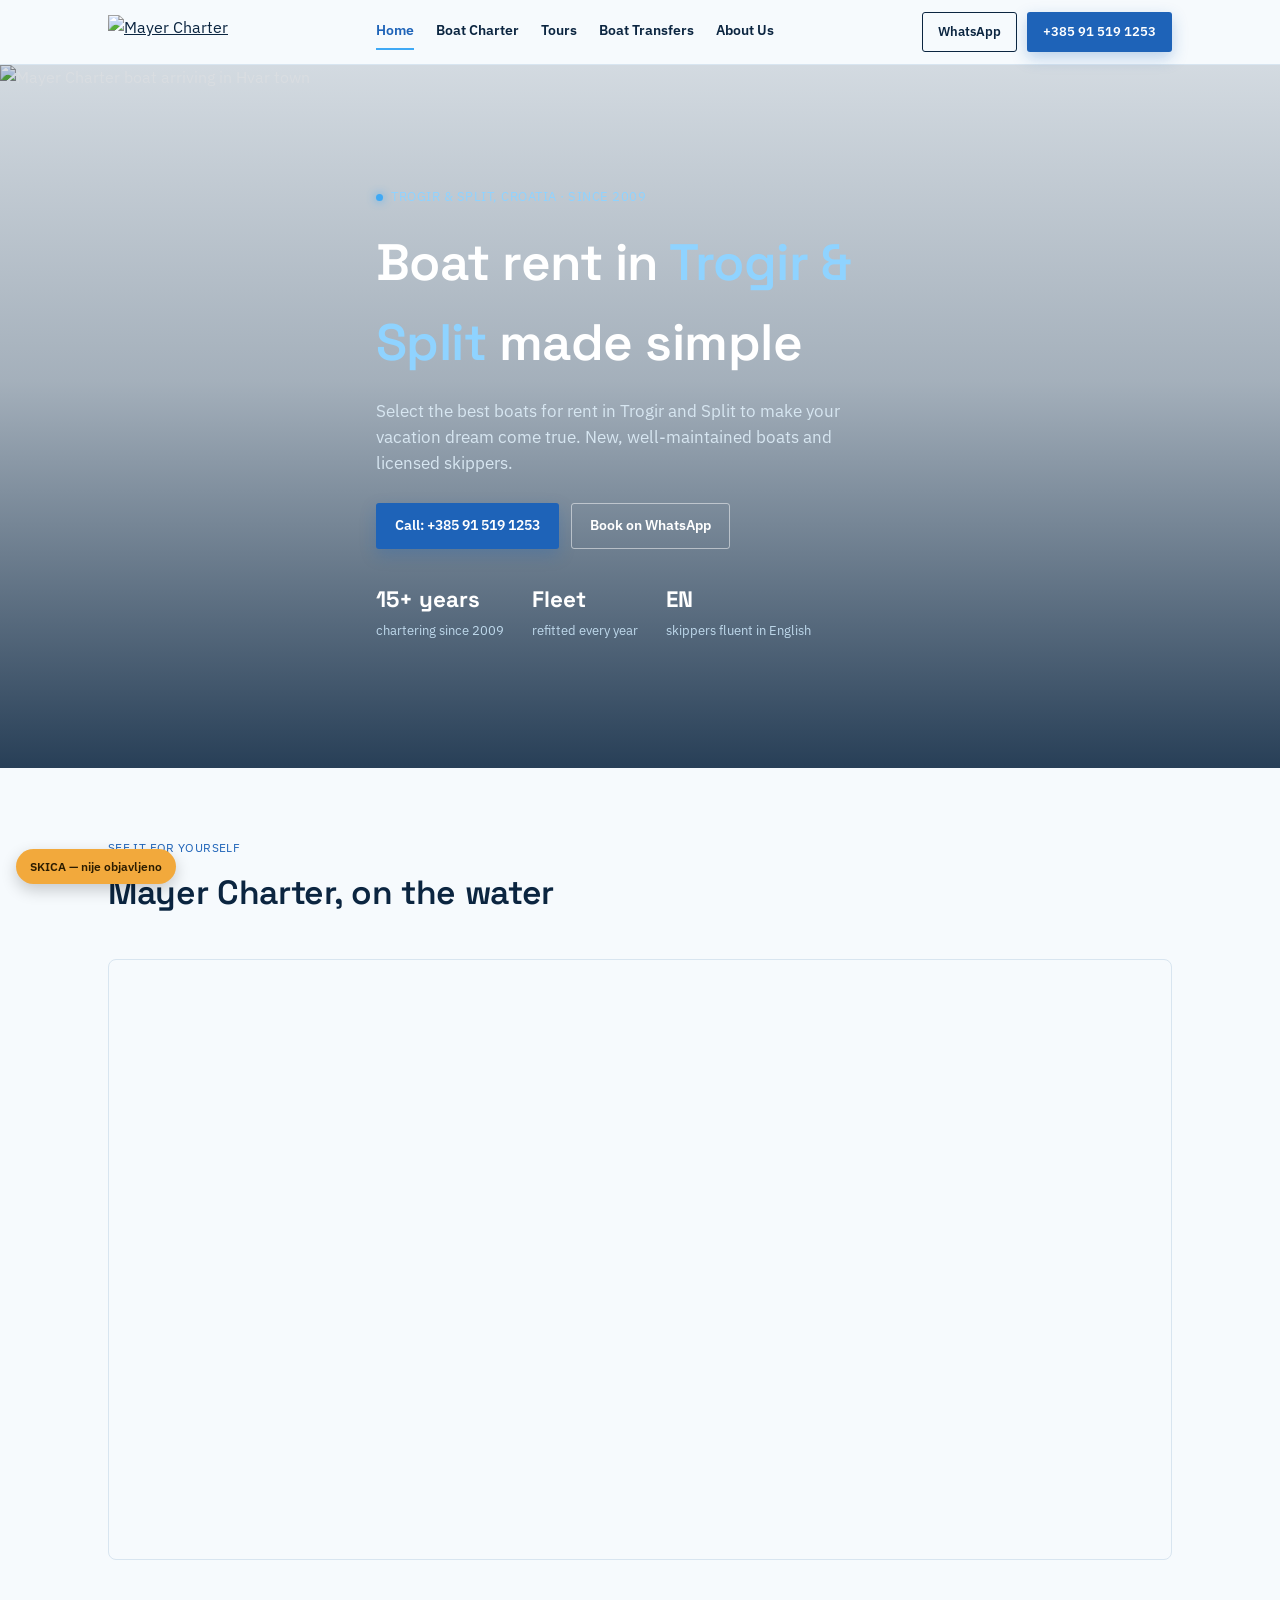
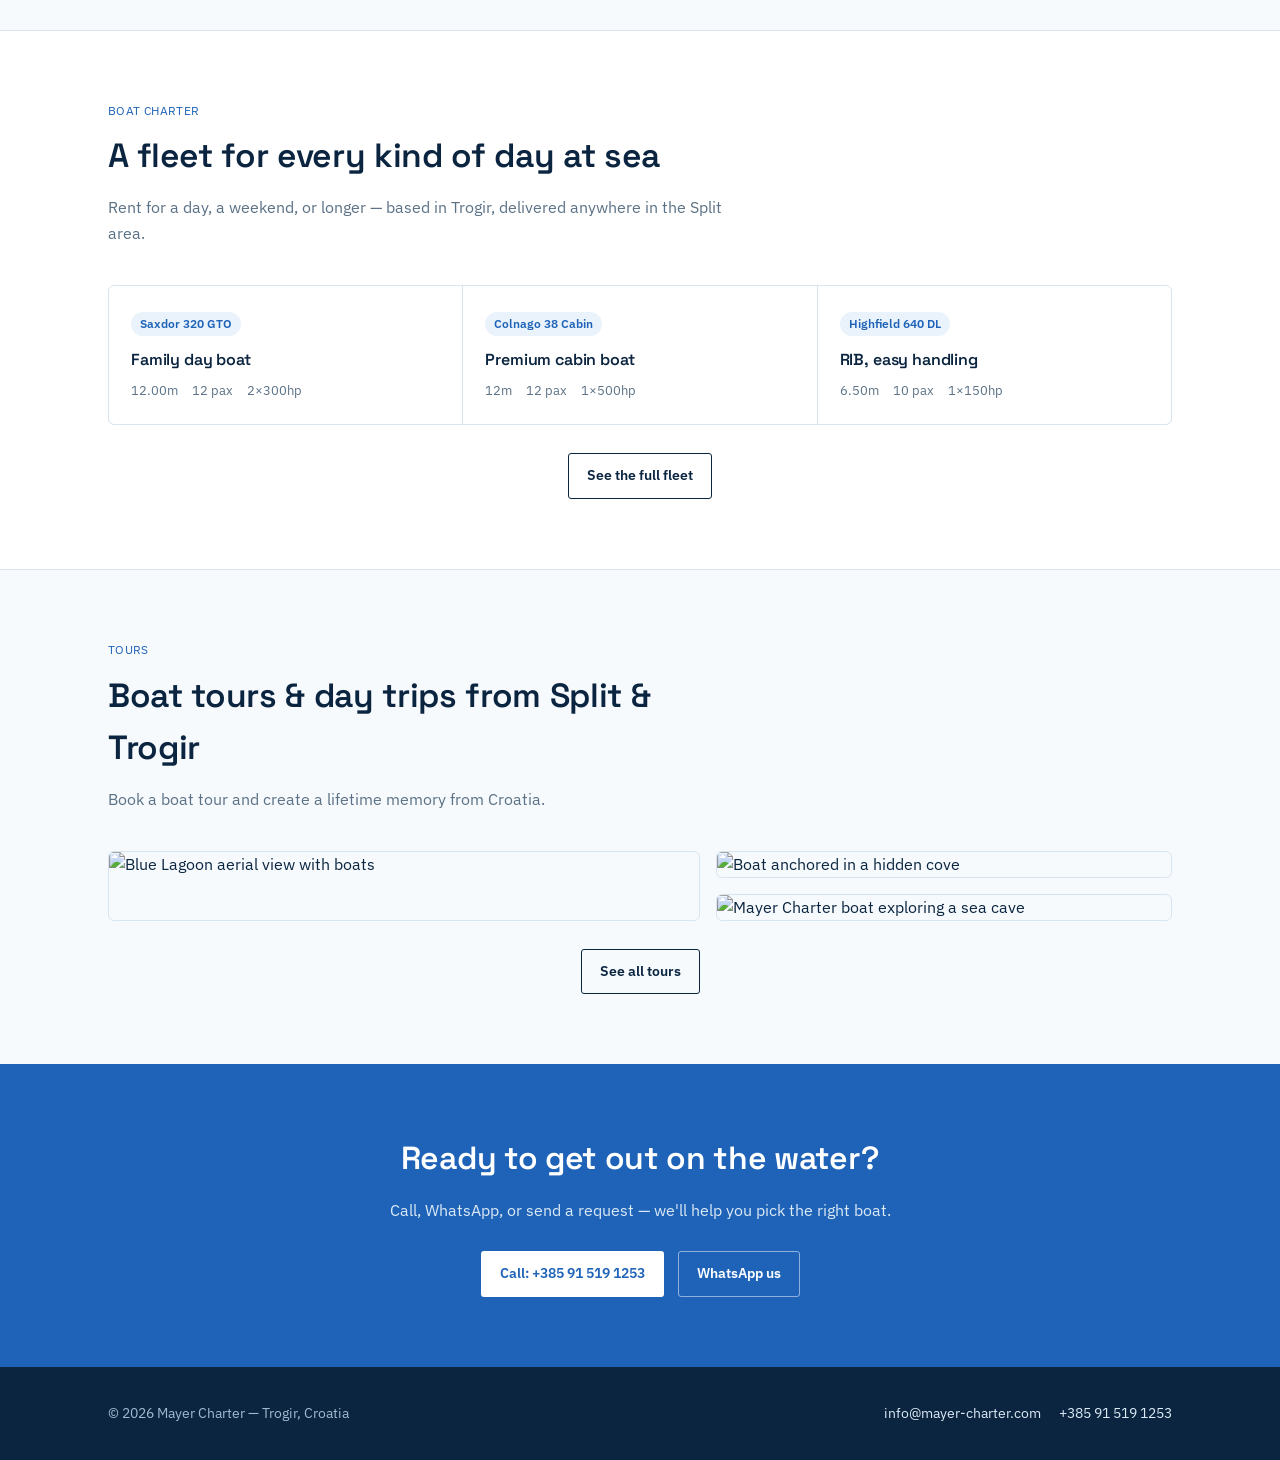
==== index.html @ 1076b378 "Add files via upload" ====
<!doctype html>
<html lang="en">
<head>
<meta charset="UTF-8">
<meta name="viewport" content="width=device-width, initial-scale=1">
<title>Mayer Charter — Boat Rental Trogir & Split</title>
<link rel="preconnect" href="https://fonts.googleapis.com">
<link rel="preconnect" href="https://fonts.gstatic.com" crossorigin>
<link href="https://fonts.googleapis.com/css2?family=Space+Grotesk:wght@500;600;700&family=IBM+Plex+Sans:wght@400;500;600&display=swap" rel="stylesheet">
<link rel="stylesheet" href="style.css">
</head>
<body>
<div class="note-badge">SKICA — nije objavljeno</div>
<header>
  <div class="nav">
    <a class="brand" href="index.html"><img src="images/logo.png" alt="Mayer Charter"></a>
    <nav class="navlinks">
      <a href="index.html" class="active">Home</a>
      <a href="boat-charter.html">Boat Charter</a>
      <a href="tours.html">Tours</a>
      <a href="transfers.html">Boat Transfers</a>
      <a href="about.html">About Us</a>
    </nav>
    <div class="nav-cta">
      <a class="btn btn-ghost btn-sm" href="https://wa.me/385915191253" target="_blank" rel="noopener"><span class="label">WhatsApp</span></a>
      <a class="btn btn-primary btn-sm" href="tel:+385915191253"><span class="label">+385 91 519 1253</span></a>
    </div>
  </div>
</header>

<section class="hero">
  <img class="bg" src="images/hero-hvar.jpg" alt="Mayer Charter boat arriving in Hvar town">
  <div class="wrap hero-inner">
    <div class="eyebrow"><span class="dot"></span> Trogir &amp; Split, Croatia · Since 2009</div>
    <h1>Boat rent in <em>Trogir &amp; Split</em> made simple</h1>
    <p class="lede">Select the best boats for rent in Trogir and Split to make your vacation dream come true. New, well-maintained boats and licensed skippers.</p>
    <div class="hero-cta">
      <a class="btn btn-primary" href="tel:+385915191253">Call: +385 91 519 1253</a>
      <a class="btn btn-ghost" href="https://wa.me/385915191253" target="_blank" rel="noopener" style="border-color:rgba(255,255,255,.5);color:#fff;">Book on WhatsApp</a>
    </div>
    <div class="hero-stats">
      <div class="stat"><b>15+ years</b><span>chartering since 2009</span></div>
      <div class="stat"><b>Fleet</b><span>refitted every year</span></div>
      <div class="stat"><b>EN</b><span>skippers fluent in English</span></div>
    </div>
  </div>
</section>

<section>
  <div class="wrap">
    <div class="section-head">
      <div class="kicker">See it for yourself</div>
      <h2>Mayer Charter, on the water</h2>
    </div>
    <div style="position:relative;padding-top:56.25%;border-radius:8px;overflow:hidden;border:1px solid var(--line);">
      <iframe src="https://www.youtube.com/embed/JdDJelcAYTQ" title="Mayer Charter" frameborder="0" allow="accelerometer; autoplay; clipboard-write; encrypted-media; gyroscope; picture-in-picture" allowfullscreen style="position:absolute;inset:0;width:100%;height:100%;"></iframe>
    </div>
  </div>
</section>

<section class="fleet">
  <div class="wrap">
    <div class="section-head">
      <div class="kicker">Boat Charter</div>
      <h2>A fleet for every kind of day at sea</h2>
      <p>Rent for a day, a weekend, or longer — based in Trogir, delivered anywhere in the Split area.</p>
    </div>
    <div class="fleet-grid">
      <div class="boat"><div class="tag">Saxdor 320 GTO</div><h3>Family day boat</h3><div class="specs"><span>12.00m</span><span>12 pax</span><span>2×300hp</span></div></div>
      <div class="boat"><div class="tag">Colnago 38 Cabin</div><h3>Premium cabin boat</h3><div class="specs"><span>12m</span><span>12 pax</span><span>1×500hp</span></div></div>
      <div class="boat"><div class="tag">Highfield 640 DL</div><h3>RIB, easy handling</h3><div class="specs"><span>6.50m</span><span>10 pax</span><span>1×150hp</span></div></div>
    </div>
    <div style="text-align:center;margin-top:28px;"><a class="btn btn-ghost" href="boat-charter.html">See the full fleet</a></div>
  </div>
</section>

<section>
  <div class="wrap">
    <div class="section-head">
      <div class="kicker">Tours</div>
      <h2>Boat tours &amp; day trips from Split &amp; Trogir</h2>
      <p>Book a boat tour and create a lifetime memory from Croatia.</p>
    </div>
    <div class="photo-grid">
      <img src="images/lagoon.jpg" alt="Blue Lagoon aerial view with boats">
      <div class="photo-side">
        <img src="images/cove.jpg" alt="Boat anchored in a hidden cove">
        <img src="images/cave-tour.jpg" alt="Mayer Charter boat exploring a sea cave">
      </div>
    </div>
    <div style="text-align:center;margin-top:28px;"><a class="btn btn-ghost" href="tours.html">See all tours</a></div>
  </div>
</section>

<section class="cta-band">
  <div class="wrap">
    <h2>Ready to get out on the water?</h2>
    <p>Call, WhatsApp, or send a request — we'll help you pick the right boat.</p>
    <div class="cta-row">
      <a class="btn btn-primary" href="tel:+385915191253">Call: +385 91 519 1253</a>
      <a class="btn btn-ghost" href="https://wa.me/385915191253" target="_blank" rel="noopener">WhatsApp us</a>
    </div>
  </div>
</section>

<footer>
  <div class="wrap foot-row">
    <div>© <span id="year"></span> Mayer Charter — Trogir, Croatia</div>
    <div style="display:flex;gap:18px;">
      <a href="mailto:info@mayer-charter.com">info@mayer-charter.com</a>
      <a href="tel:+385915191253">+385 91 519 1253</a>
    </div>
  </div>
</footer>
<script>document.getElementById('year').textContent = new Date().getFullYear();</script>
</body>
</html>
---- style.css ----
:root{
  --navy:#0B2540; --navy-2:#0F3457; --blue:#1E63B8; --spark:#3FA9F5; --spark-2:#8FD3FF;
  --sand:#F2A93C; --paper:#F6FAFD; --paper-2:#FFFFFF; --line:#D8E5F0; --grey:#5B7185; --ink:#0B2540;
}
*{box-sizing:border-box;margin:0;padding:0}
body{font-family:'IBM Plex Sans',sans-serif;color:var(--ink);background:var(--paper);line-height:1.55}
h1,h2,h3{font-family:'Space Grotesk',sans-serif;font-weight:600;letter-spacing:-.01em}
.wrap{max-width:1120px;margin:0 auto;padding:0 28px}
a{color:inherit}
img{max-width:100%;display:block}

header{position:sticky;top:0;z-index:50;background:rgba(246,250,253,.94);backdrop-filter:blur(8px);border-bottom:1px solid var(--line)}
.nav{display:flex;align-items:center;justify-content:space-between;padding:12px 28px;max-width:1120px;margin:0 auto;gap:20px;flex-wrap:wrap}
.brand{display:flex;align-items:center}
.brand img{height:34px;width:auto}
.navlinks{display:flex;gap:22px;flex:1;justify-content:center;flex-wrap:wrap}
.navlinks a{font-size:.88rem;font-weight:600;color:var(--navy);text-decoration:none;padding:6px 0;border-bottom:2px solid transparent}
.navlinks a:hover,.navlinks a.active{color:var(--blue);border-color:var(--spark)}
.nav-cta{display:flex;gap:10px}
.btn{display:inline-flex;align-items:center;gap:8px;padding:11px 18px;border-radius:3px;font-weight:600;font-size:.88rem;text-decoration:none;border:1.5px solid transparent;transition:transform .15s ease}
.btn:hover{transform:translateY(-1px)}
.btn-primary{background:var(--blue);color:#fff;box-shadow:0 6px 16px rgba(30,99,184,.28)}
.btn-primary:hover{background:#1a56a3}
.btn-ghost{background:transparent;border-color:var(--navy);color:var(--navy)}
.btn-ghost:hover{background:var(--navy);color:#fff}
.btn-sm{padding:9px 15px;font-size:.82rem}
@media (max-width:900px){.navlinks{display:none}.nav-cta .label{display:none}}

.hero{position:relative;overflow:hidden;color:#fff;min-height:520px;display:flex;align-items:flex-end}
.hero.tall{min-height:420px}
.hero img.bg{position:absolute;inset:0;width:100%;height:100%;object-fit:cover;z-index:0}
.hero::after{content:'';position:absolute;inset:0;background:linear-gradient(0deg,rgba(11,37,64,.88) 0%,rgba(11,37,64,.35) 55%,rgba(11,37,64,.15) 100%);z-index:1}
.hero-inner{position:relative;z-index:2;padding:52px 0 56px}
.eyebrow{font-size:.8rem;letter-spacing:.04em;color:var(--spark-2);display:flex;align-items:center;gap:8px;margin-bottom:16px;text-transform:uppercase}
.eyebrow .dot{width:7px;height:7px;border-radius:50%;background:var(--spark);box-shadow:0 0 10px var(--spark)}
.hero h1{font-size:clamp(2.1rem,4.4vw,3.2rem);color:#fff;margin-bottom:16px;max-width:16ch}
.hero h1 em{font-style:normal;color:var(--spark-2)}
.hero p.lede{font-size:1.06rem;color:#D7E6F1;max-width:50ch;margin-bottom:26px}
.hero-cta{display:flex;gap:12px;flex-wrap:wrap}
.hero-stats{display:flex;gap:28px;flex-wrap:wrap;margin-top:34px}
.stat b{display:block;font-family:'Space Grotesk';font-size:1.4rem;color:#fff}
.stat span{font-size:.8rem;color:#BFD9EC}

section{padding:70px 0}
.section-head{max-width:640px;margin-bottom:40px}
.kicker{font-size:.78rem;color:var(--blue);letter-spacing:.03em;text-transform:uppercase;margin-bottom:10px}
.section-head h2{font-size:clamp(1.6rem,3vw,2.1rem);color:var(--navy)}
.section-head p{color:var(--grey);margin-top:12px;font-size:1.02rem}

.fleet{background:var(--paper-2);border-top:1px solid var(--line);border-bottom:1px solid var(--line)}
.fleet-grid{display:grid;grid-template-columns:repeat(3,1fr);gap:1px;background:var(--line);border:1px solid var(--line);border-radius:6px;overflow:hidden}
@media (max-width:820px){.fleet-grid{grid-template-columns:repeat(2,1fr)}}
@media (max-width:560px){.fleet-grid{grid-template-columns:1fr}}
.boat{background:var(--paper-2);padding:24px 22px}
.boat .tag{display:inline-block;font-size:.72rem;font-weight:600;color:var(--blue);background:#EAF3FB;padding:3px 9px;border-radius:20px;margin-bottom:12px}
.boat h3{font-size:1rem;color:var(--navy);margin-bottom:8px}
.boat .specs{display:flex;gap:14px;flex-wrap:wrap;font-size:.8rem;color:var(--grey)}

.photo-grid{display:grid;grid-template-columns:1.3fr 1fr;gap:16px}
@media (max-width:760px){.photo-grid{grid-template-columns:1fr}}
.photo-grid img{border-radius:6px;border:1px solid var(--line);height:100%;object-fit:cover}
.photo-side{display:grid;gap:16px}

.tours-grid{display:grid;grid-template-columns:repeat(3,1fr);gap:18px}
@media (max-width:820px){.tours-grid{grid-template-columns:repeat(2,1fr)}}
@media (max-width:560px){.tours-grid{grid-template-columns:1fr}}
.tour{border-radius:8px;overflow:hidden;position:relative;height:190px;display:flex;align-items:flex-end;padding:18px;color:#fff}
.tour img{position:absolute;inset:0;width:100%;height:100%;object-fit:cover;z-index:0}
.tour::before{content:'';position:absolute;inset:0;background:linear-gradient(200deg,rgba(30,99,184,.55),rgba(11,37,64,.85));z-index:1}
.tour span{position:relative;z-index:2;font-family:'Space Grotesk';font-weight:600;font-size:1.02rem}

.route-grid{display:grid;grid-template-columns:1fr 1fr;gap:10px;max-width:640px;margin:24px 0 30px}
@media (max-width:560px){.route-grid{grid-template-columns:1fr}}
.route{background:var(--paper-2);border:1px solid var(--line);border-radius:4px;padding:12px 16px;font-size:.92rem;color:var(--navy);font-weight:500}

.about-grid{display:grid;grid-template-columns:1fr 1fr;gap:56px;align-items:start}
@media (max-width:820px){.about-grid{grid-template-columns:1fr}}
.about p{color:#354655;margin-bottom:16px;font-size:1.03rem}
.why-list{display:grid;gap:14px}
.why-item{display:flex;gap:12px;padding:14px 16px;border:1px solid var(--line);border-radius:4px;background:var(--paper-2)}
.why-item svg{flex:none;width:20px;height:20px;color:var(--blue);margin-top:2px}
.why-item span{font-size:.94rem;color:var(--navy);font-weight:500}

.cta-band{background:var(--blue);color:#fff;text-align:center}
.cta-band h2{color:#fff;font-size:clamp(1.5rem,3vw,2rem);margin-bottom:14px}
.cta-band p{color:#DCEAF5;margin-bottom:28px}
.cta-band .btn-primary{background:#fff;color:var(--blue);box-shadow:none}
.cta-band .btn-primary:hover{background:#EAF3FB}
.cta-band .btn-ghost{border-color:rgba(255,255,255,.5);color:#fff}
.cta-band .btn-ghost:hover{background:rgba(255,255,255,.14)}
.cta-row{display:flex;gap:14px;justify-content:center;flex-wrap:wrap}

footer{background:var(--ink);color:#9FBBD1;padding:36px 0;font-size:.86rem}
.foot-row{display:flex;justify-content:space-between;align-items:center;flex-wrap:wrap;gap:12px}
.foot-row a{text-decoration:none;color:#DCEAF5}

.note-badge{position:fixed;bottom:16px;left:16px;background:var(--sand);color:#2b1c00;font-weight:600;font-size:.78rem;padding:8px 14px;border-radius:20px;box-shadow:0 6px 16px rgba(0,0,0,.2);z-index:60}
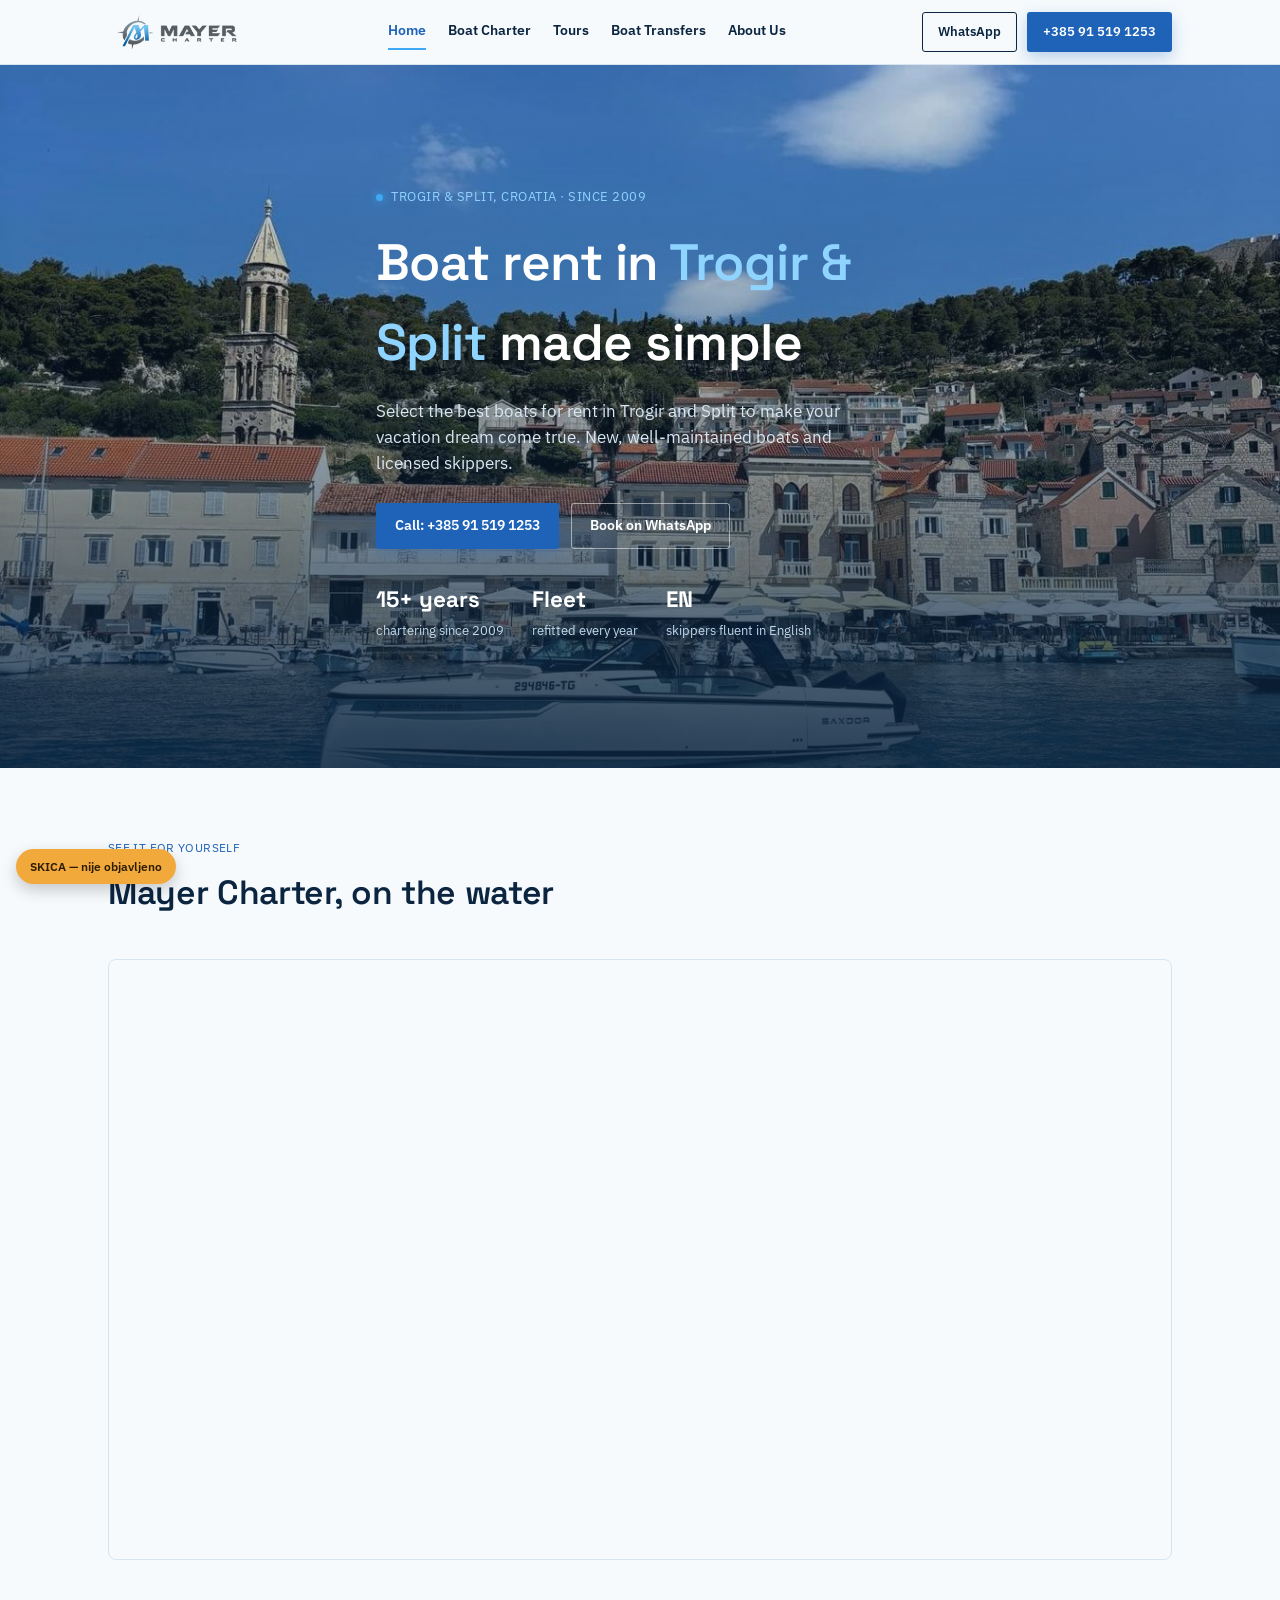
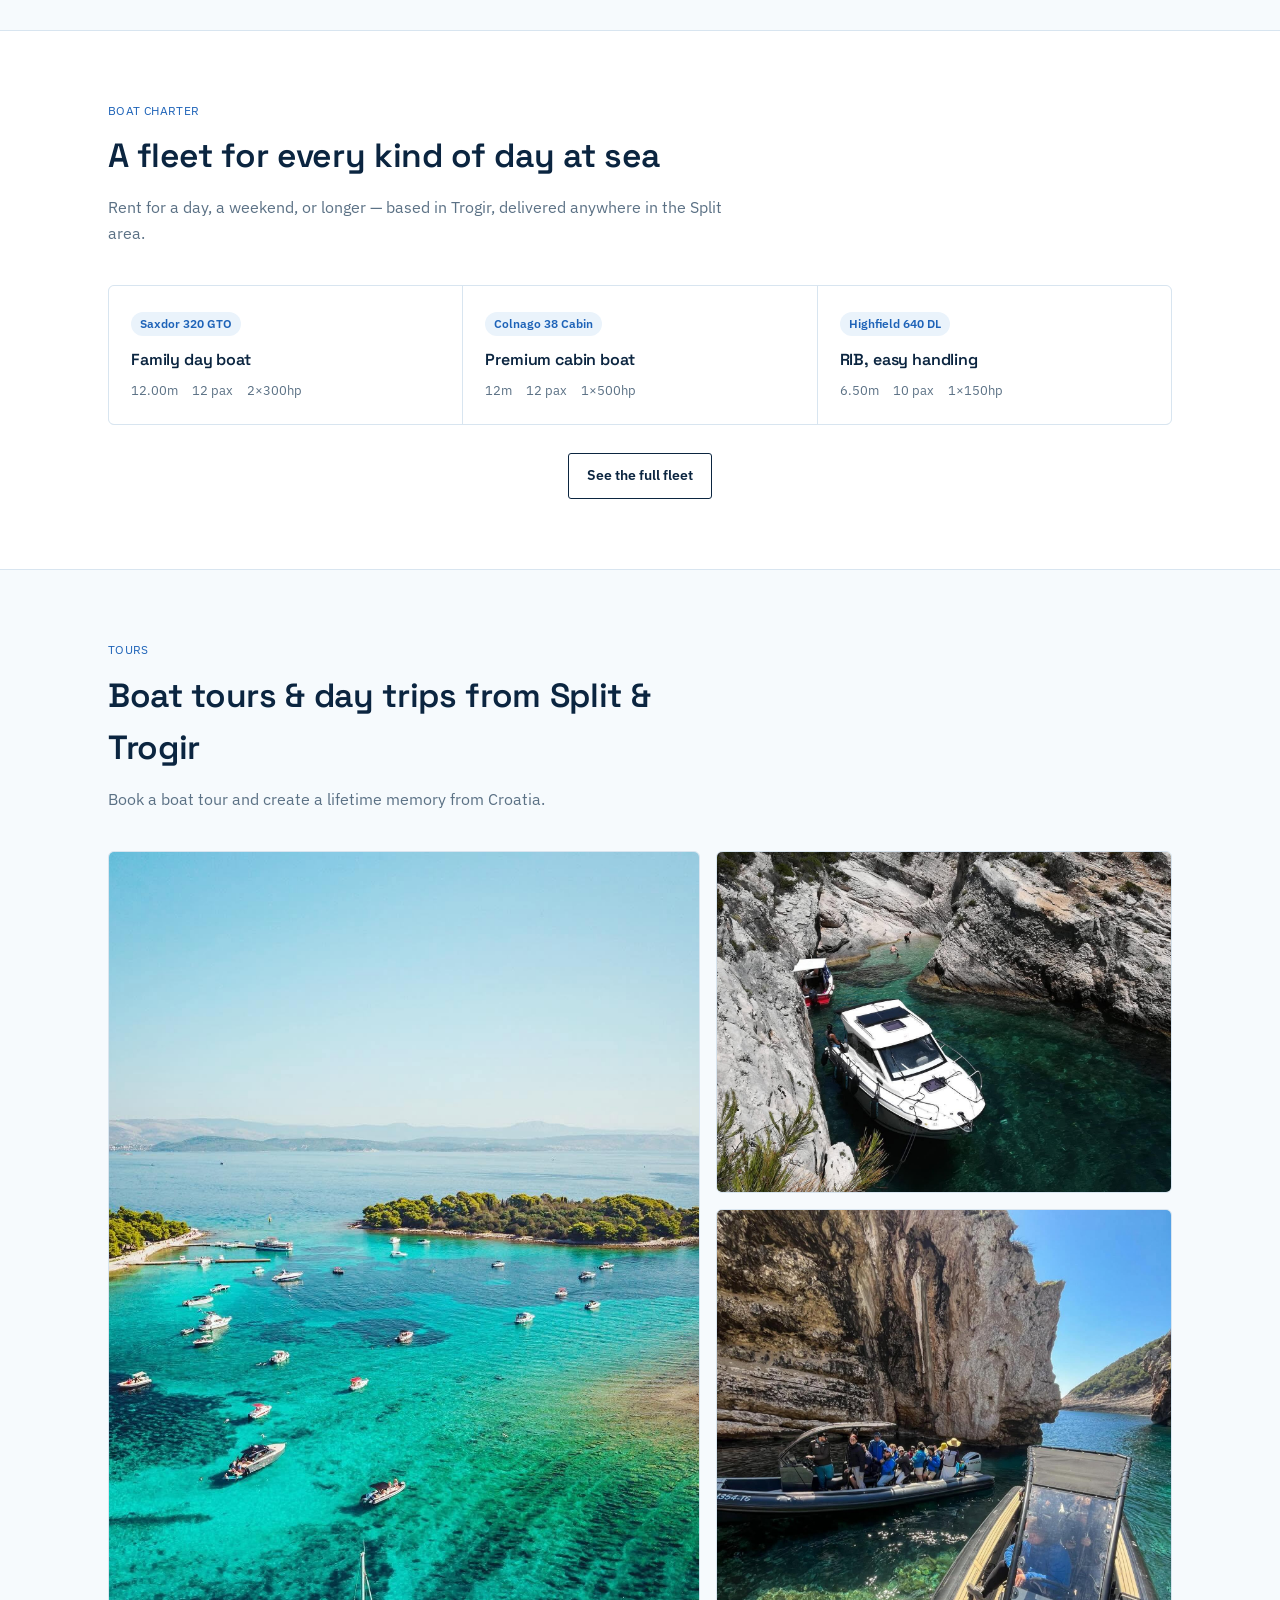
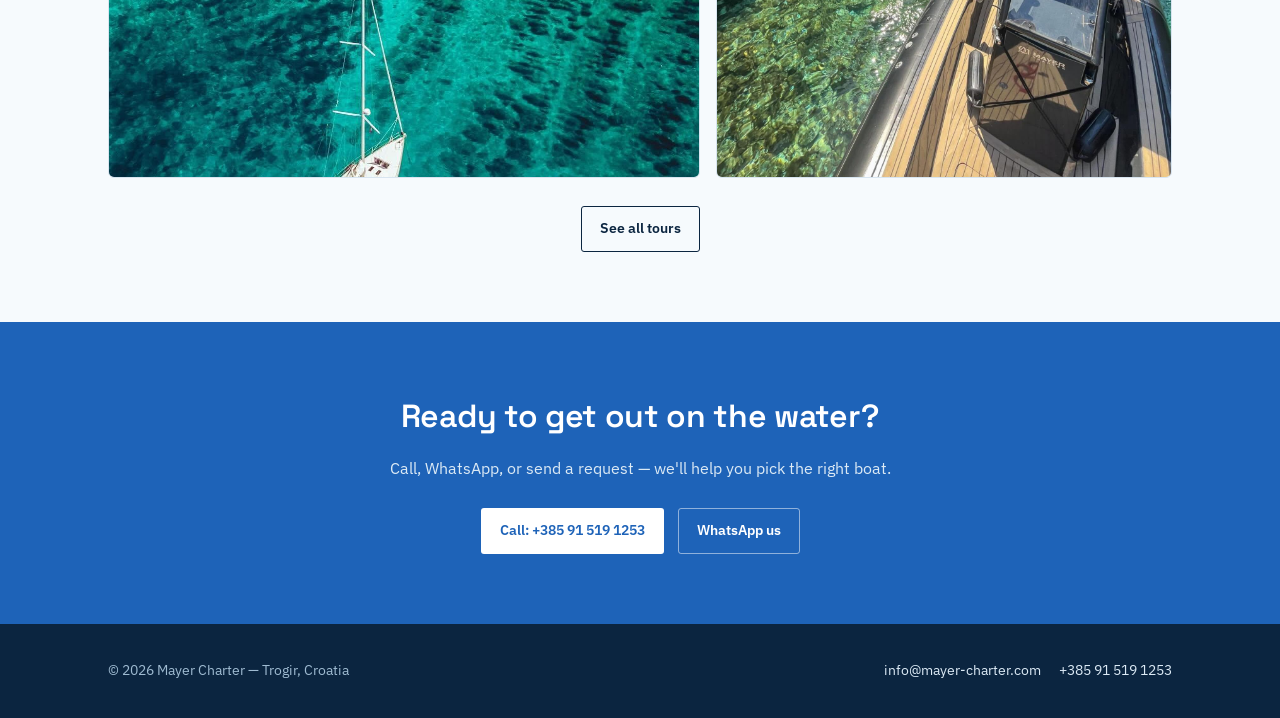
==== commit bfefa17c: "Fix image paths in index.html Updated image paths to remove 'images/' prefix as logos and images are" ====
--- a/index.html
+++ b/index.html
@@ -13,7 +13,8 @@
 <div class="note-badge">SKICA — nije objavljeno</div>
 <header>
   <div class="nav">
-    <a class="brand" href="index.html"><img src="images/logo.png" alt="Mayer Charter"></a>
+    <!-- POPRAVLJENO: Maknut images/ jer je logo u root mapi -->
+    <a class="brand" href="index.html"><img src="logo.png" alt="Mayer Charter"></a>
     <nav class="navlinks">
       <a href="index.html" class="active">Home</a>
       <a href="boat-charter.html">Boat Charter</a>
@@ -29,7 +30,8 @@
 </header>
 
 <section class="hero">
-  <img class="bg" src="images/hero-hvar.jpg" alt="Mayer Charter boat arriving in Hvar town">
+  <!-- POPRAVLJENO: Maknut images/ -->
+  <img class="bg" src="hero-hvar.jpg" alt="Mayer Charter boat arriving in Hvar town">
   <div class="wrap hero-inner">
     <div class="eyebrow"><span class="dot"></span> Trogir &amp; Split, Croatia · Since 2009</div>
     <h1>Boat rent in <em>Trogir &amp; Split</em> made simple</h1>
@@ -82,10 +84,11 @@
       <p>Book a boat tour and create a lifetime memory from Croatia.</p>
     </div>
     <div class="photo-grid">
-      <img src="images/lagoon.jpg" alt="Blue Lagoon aerial view with boats">
+      <!-- POPRAVLJENO: Maknut images/ sa svih slika ispod i usklađen naziv cave-tourjpg -->
+      <img src="lagoon.jpg" alt="Blue Lagoon aerial view with boats">
       <div class="photo-side">
-        <img src="images/cove.jpg" alt="Boat anchored in a hidden cove">
-        <img src="images/cave-tour.jpg" alt="Mayer Charter boat exploring a sea cave">
+        <img src="cove.jpg" alt="Boat anchored in a hidden cove">
+        <img src="cave-tour.jpg" alt="Mayer Charter boat exploring a sea cave">
       </div>
     </div>
     <div style="text-align:center;margin-top:28px;"><a class="btn btn-ghost" href="tours.html">See all tours</a></div>
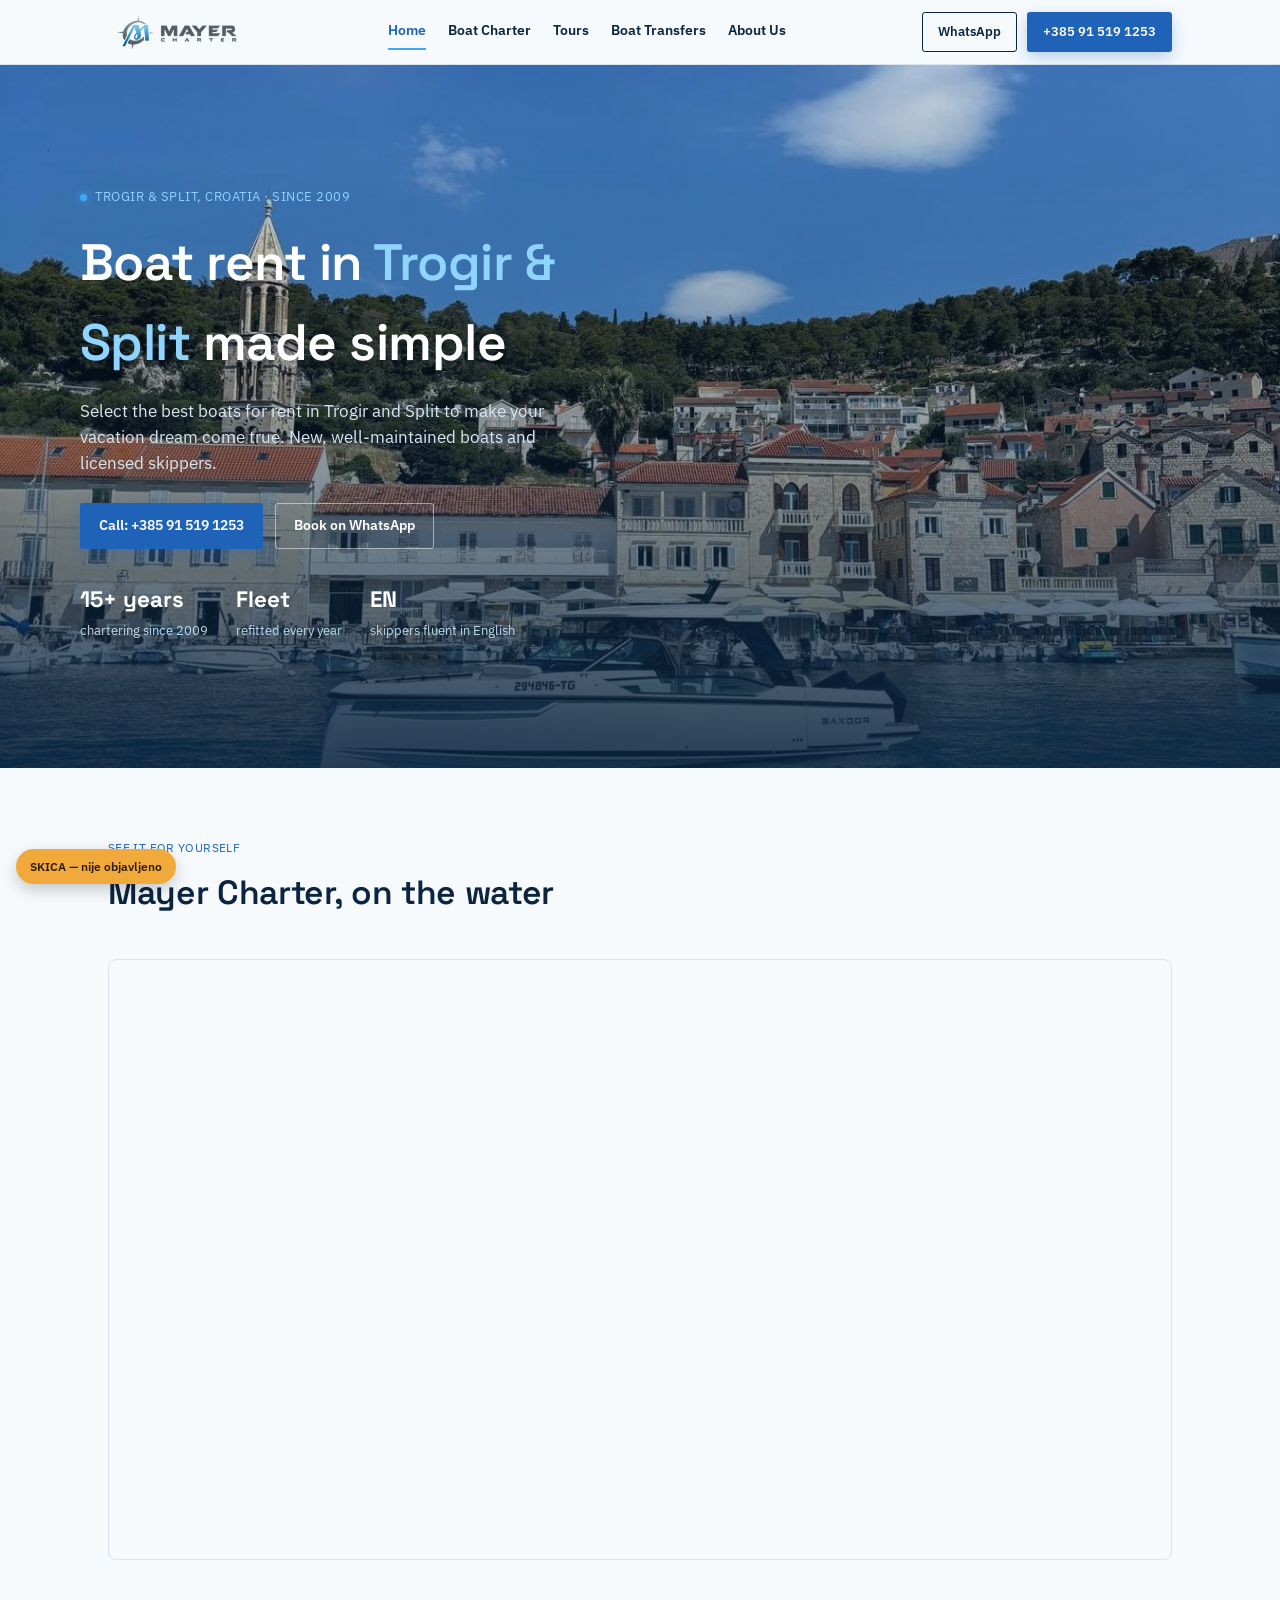
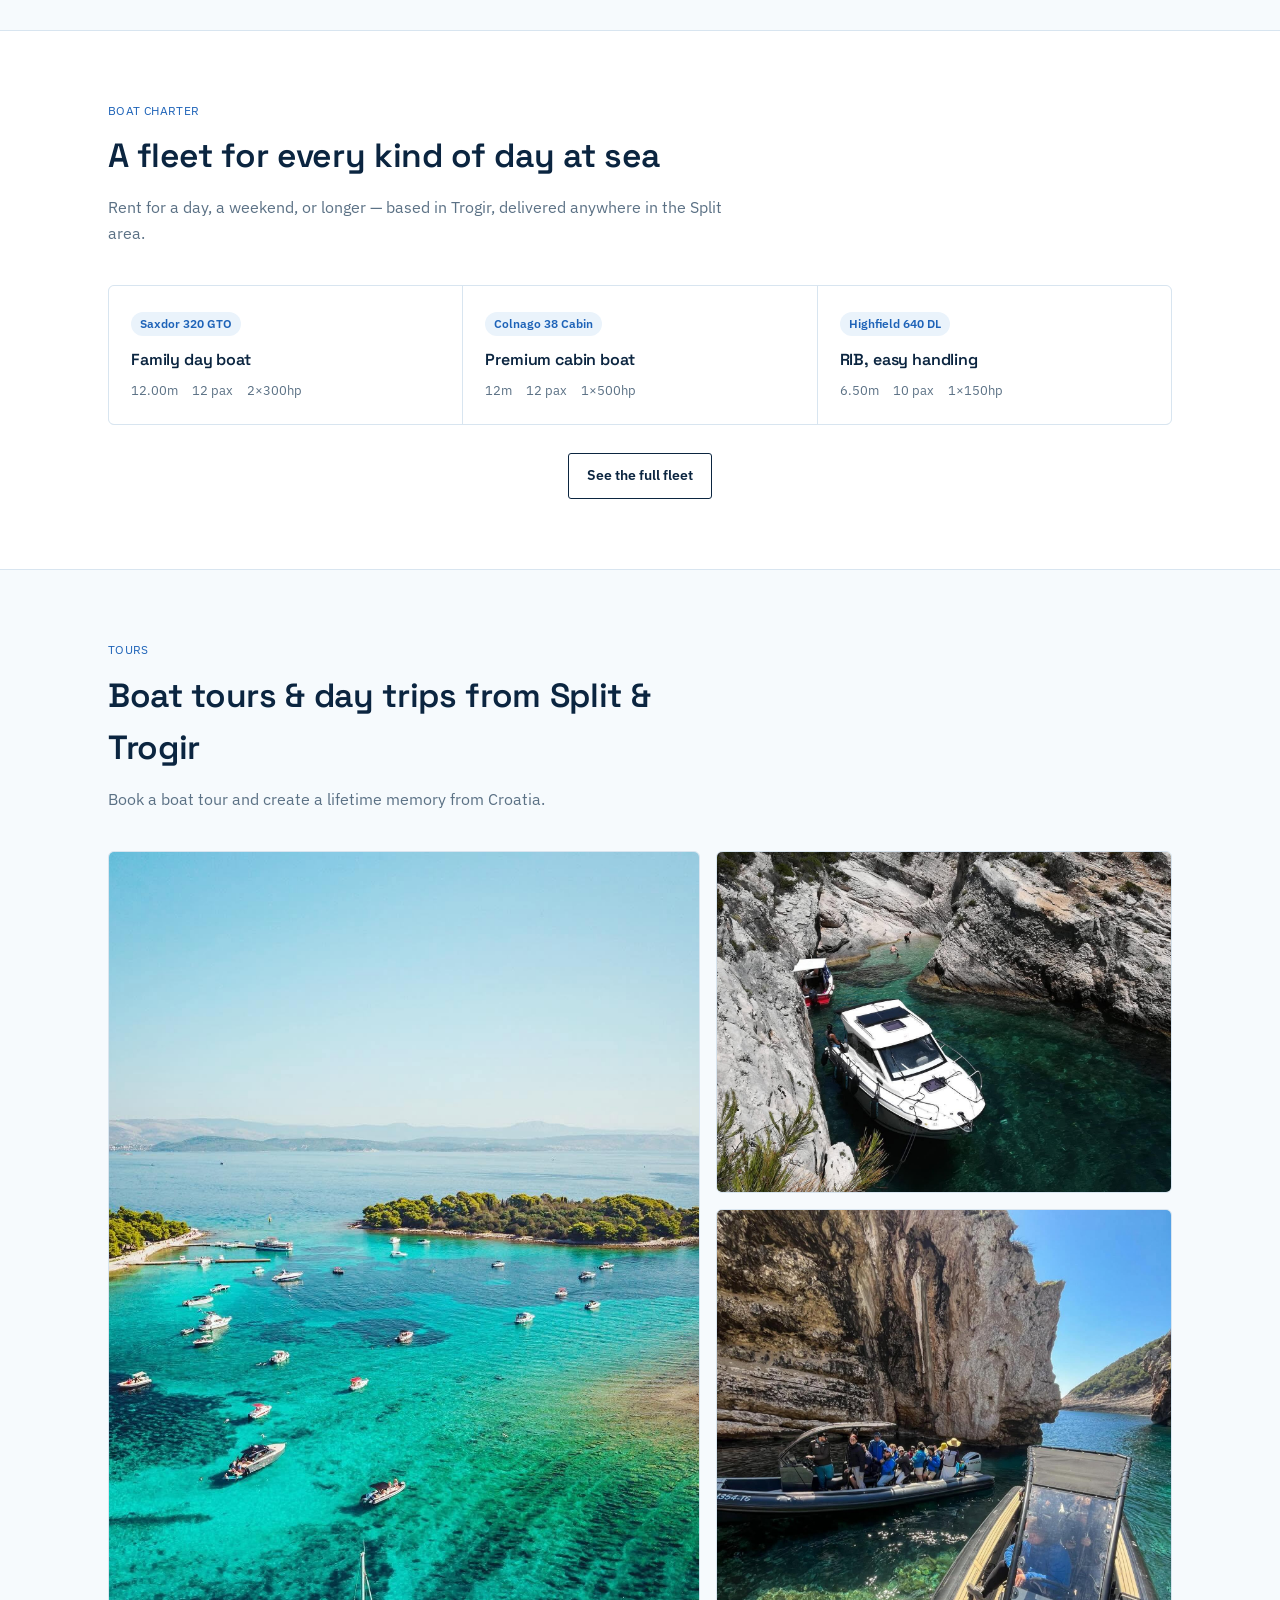
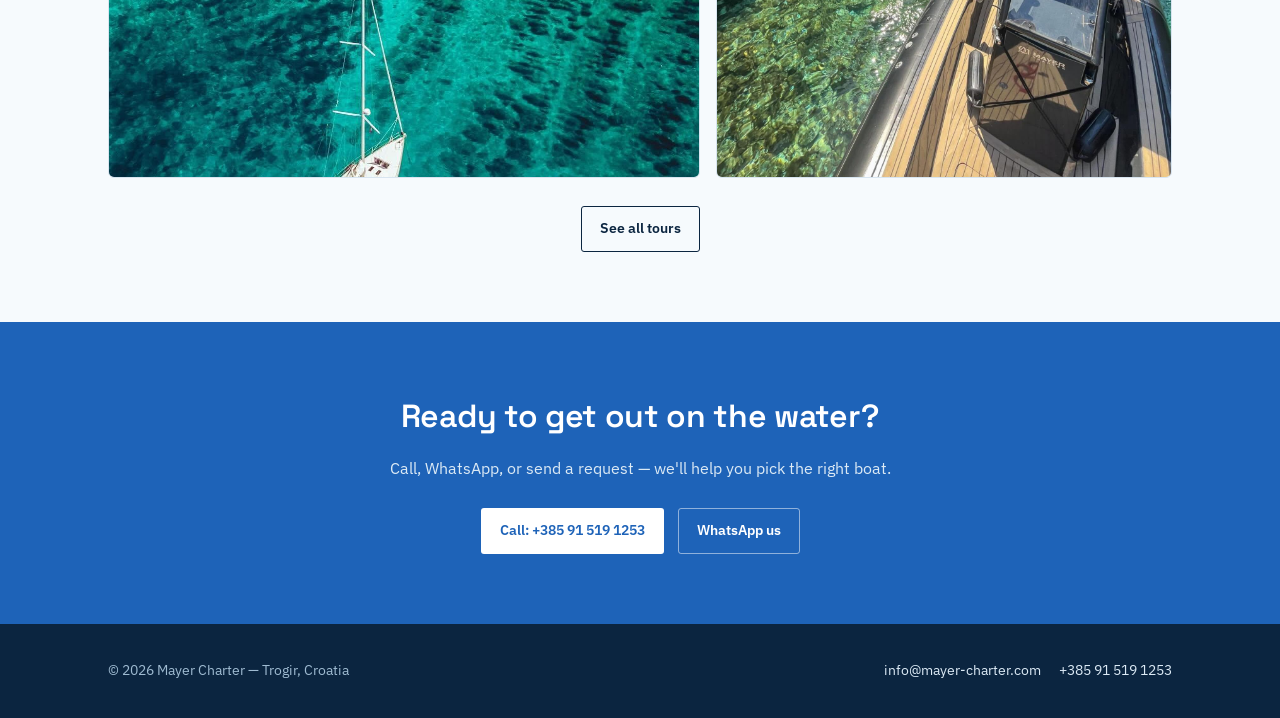
==== commit c9a529c7: "Add script.js to index.html" ====
--- a/index.html
+++ b/index.html
@@ -116,5 +116,7 @@
   </div>
 </footer>
 <script>document.getElementById('year').textContent = new Date().getFullYear();</script>
+<script src="script.js"></script>
+
 </body>
 </html>
--- a/style.css
+++ b/style.css
@@ -3,13 +3,16 @@
   --sand:#F2A93C; --paper:#F6FAFD; --paper-2:#FFFFFF; --line:#D8E5F0; --grey:#5B7185; --ink:#0B2540;
 }
 *{box-sizing:border-box;margin:0;padding:0}
-body{font-family:'IBM Plex Sans',sans-serif;color:var(--ink);background:var(--paper);line-height:1.55}
+body{font-family:'IBM Plex Sans',sans-serif;color:var(--ink);background:var(--paper);line-height:1.55;overflow-x:hidden;}
 h1,h2,h3{font-family:'Space Grotesk',sans-serif;font-weight:600;letter-spacing:-.01em}
 .wrap{max-width:1120px;margin:0 auto;padding:0 28px}
 a{color:inherit}
 img{max-width:100%;display:block}
 
-header{position:sticky;top:0;z-index:50;background:rgba(246,250,253,.94);backdrop-filter:blur(8px);border-bottom:1px solid var(--line)}
+/* Glatko skrivanje i prikazivanje zaglavlja pri skrolanju */
+header{position:sticky;top:0;z-index:50;background:rgba(246,250,253,.96);backdrop-filter:blur(8px);border-bottom:1px solid var(--line);transition:transform .28s ease-in-out;}
+header.hide{transform:translateY(-100%);}
+
 .nav{display:flex;align-items:center;justify-content:space-between;padding:12px 28px;max-width:1120px;margin:0 auto;gap:20px;flex-wrap:wrap}
 .brand{display:flex;align-items:center}
 .brand img{height:34px;width:auto}
@@ -24,13 +27,12 @@
 .btn-ghost{background:transparent;border-color:var(--navy);color:var(--navy)}
 .btn-ghost:hover{background:var(--navy);color:#fff}
 .btn-sm{padding:9px 15px;font-size:.82rem}
-@media (max-width:900px){.navlinks{display:none}.nav-cta .label{display:none}}
 
 .hero{position:relative;overflow:hidden;color:#fff;min-height:520px;display:flex;align-items:flex-end}
 .hero.tall{min-height:420px}
 .hero img.bg{position:absolute;inset:0;width:100%;height:100%;object-fit:cover;z-index:0}
 .hero::after{content:'';position:absolute;inset:0;background:linear-gradient(0deg,rgba(11,37,64,.88) 0%,rgba(11,37,64,.35) 55%,rgba(11,37,64,.15) 100%);z-index:1}
-.hero-inner{position:relative;z-index:2;padding:52px 0 56px}
+.hero-inner{position:relative;z-index:2;padding:52px 0 56px;width:100%;}
 .eyebrow{font-size:.8rem;letter-spacing:.04em;color:var(--spark-2);display:flex;align-items:center;gap:8px;margin-bottom:16px;text-transform:uppercase}
 .eyebrow .dot{width:7px;height:7px;border-radius:50%;background:var(--spark);box-shadow:0 0 10px var(--spark)}
 .hero h1{font-size:clamp(2.1rem,4.4vw,3.2rem);color:#fff;margin-bottom:16px;max-width:16ch}
@@ -95,3 +97,70 @@
 .foot-row a{text-decoration:none;color:#DCEAF5}
 
 .note-badge{position:fixed;bottom:16px;left:16px;background:var(--sand);color:#2b1c00;font-weight:600;font-size:.78rem;padding:8px 14px;border-radius:20px;box-shadow:0 6px 16px rgba(0,0,0,.2);z-index:60}
+
+/* --- DETALJNO RESPONSIVE UREĐENJE ZA MOBITELE (ISPRAVLJENO PREKLAPANJE) --- */
+@media (max-width: 900px) {
+  header {
+    background: #fff;
+  }
+  .nav {
+    flex-direction: column;
+    padding: 10px 8px;
+    gap: 8px;
+  }
+  .brand img {
+    height: 28px;
+  }
+  .navlinks {
+    display: flex;
+    gap: 8px 12px;
+    justify-content: center;
+    width: 100%;
+    padding: 4px 0;
+  }
+  .navlinks a {
+    font-size: 0.78rem;
+    padding: 2px 0;
+  }
+  .nav-cta {
+    width: 100%;
+    justify-content: center;
+    gap: 8px;
+    margin-top: 4px;
+  }
+  .nav-cta .btn {
+    padding: 6px 12px;
+    font-size: 0.76rem;
+  }
+  .nav-cta .label {
+    display: inline !important;
+  }
+  .hero {
+    min-height: auto;
+    padding-top: 20px;
+  }
+  .hero-inner {
+    padding: 40px 0 40px;
+  }
+  .hero h1 {
+    font-size: 1.8rem;
+    max-width: none;
+  }
+  .hero-cta {
+    flex-direction: column;
+    width: 100%;
+    gap: 10px;
+  }
+  .hero-cta .btn {
+    width: 100%;
+    justify-content: center;
+  }
+  .hero-stats {
+    flex-direction: column;
+    gap: 16px;
+    margin-top: 30px;
+  }
+  .wrap {
+    padding: 0 16px;
+  }
+}
